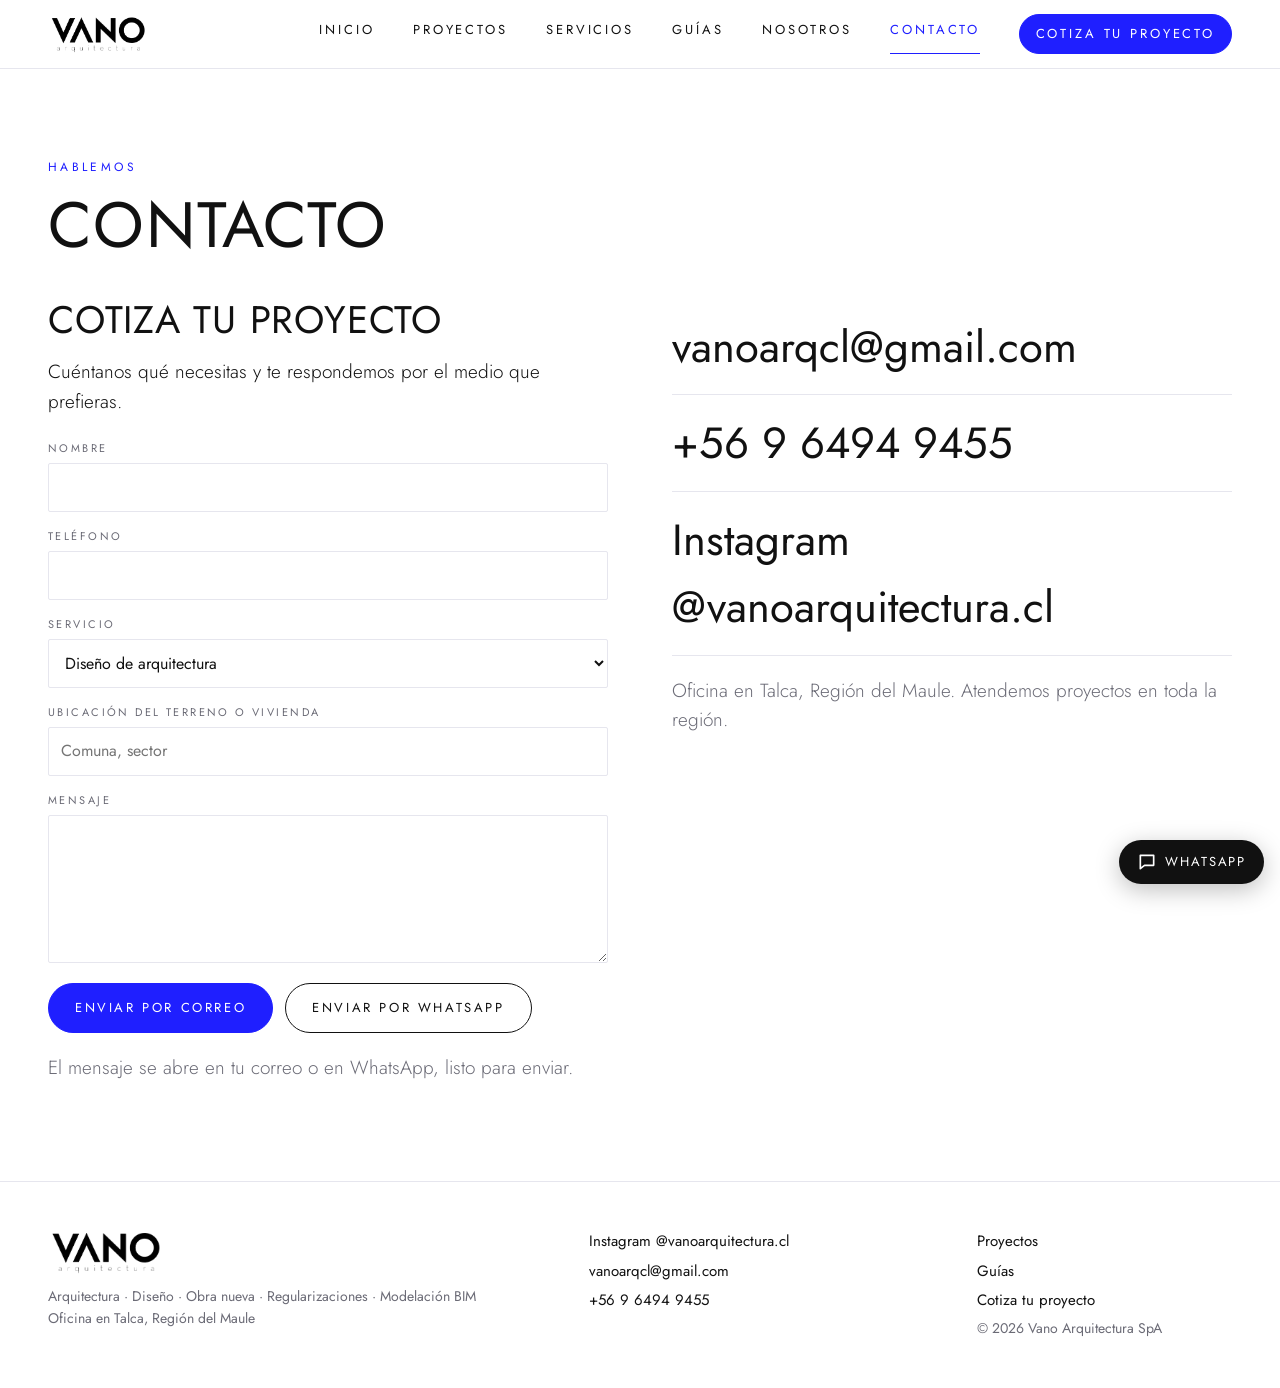
==== contacto.html @ 20f736a0 "Sitio web de Vano Arquitectura Co-Authored-By: Claude Sonnet 5.5 <noreply@anthropic.com>" ====
<!doctype html>
<html lang="es">
<head>
<meta charset="utf-8">
<meta name="viewport" content="width=device-width,initial-scale=1">
<title>Contacto y cotización — Vano Arquitectura</title>
<meta name="description" content="Cotiza tu proyecto de arquitectura, permiso o regularización con Vano Arquitectura en Talca.">
<meta property="og:type" content="website">
<meta property="og:title" content="Contacto y cotización — Vano Arquitectura">
<meta property="og:description" content="Cotiza tu proyecto de arquitectura, permiso o regularización con Vano Arquitectura en Talca.">
<meta property="og:image" content="https://vanoarqcl-arq.github.io/vano-arquitectura/img/casa-haras/01.jpg">
<meta property="og:url" content="https://vanoarqcl-arq.github.io/vano-arquitectura/contacto.html">
<link rel="canonical" href="https://vanoarqcl-arq.github.io/vano-arquitectura/contacto.html">
<meta name="theme-color" content="#1f1fff">
<link rel="icon" href="img/marca/logo.png">
<link rel="preconnect" href="https://fonts.googleapis.com"><link rel="preconnect" href="https://fonts.gstatic.com" crossorigin>
<link href="https://fonts.googleapis.com/css2?family=Jost:wght@300;400;500&display=swap" rel="stylesheet">
<link rel="stylesheet" href="css/style.css">
</head>
<body data-page="contacto">
<header id="site-header"></header>
<main>
<div class="wrap"><div class="page-title"><p class="eyebrow">Hablemos</p><h1>Contacto</h1></div>
<div class="two"><div id="cotiza"><h2>Cotiza tu proyecto</h2><p class="intro" style="margin-bottom:24px">Cuéntanos qué necesitas y te respondemos por el medio que prefieras.</p>
 <form id="cotiza-form" class="form">
  <label>Nombre<input name="nombre" required autocomplete="name"></label>
  <label>Teléfono<input name="telefono" type="tel" autocomplete="tel"></label>
  <label>Servicio<select name="servicio"><option>Diseño de arquitectura</option><option>Permiso de edificación</option><option>Regularización (Ley del Mono)</option><option>Modelación BIM</option><option>Renderizado</option><option>Dron o impresión 3D</option><option>Otro</option></select></label>
  <label>Ubicación del terreno o vivienda<input name="lugar" placeholder="Comuna, sector"></label>
  <label>Mensaje<textarea name="mensaje" rows="5" required></textarea></label>
  <div class="botones"><button type="button" class="btn" id="enviar-mail">Enviar por correo</button><button type="button" class="btn ghost" id="enviar-wa">Enviar por WhatsApp</button></div>
  <p class="note">El mensaje se abre en tu correo o en WhatsApp, listo para enviar.</p>
 </form></div>
<div><div class="big-links" id="contacto-datos"></div><p class="note" style="margin-top:20px">Oficina en Talca, Región del Maule. Atendemos proyectos en toda la región.</p></div></div></div>
<div style="height:80px"></div>
</main>
<footer id="site-footer"></footer>
<script src="js/data.js"></script>
<script src="js/app.js"></script>
</body>
</html>
---- css/style.css ----
:root{--ink:#111;--paper:#fff;--blue:#1f1fff;--mute:#6b6b76;--line:#e6e6ee;--gut:clamp(16px,4vw,48px)}
@media(prefers-color-scheme:dark){:root{--ink:#f2f2f5;--paper:#0d0d12;--blue:#7c7cff;--mute:#9a9aa8;--line:#25252e}
 .brand img,.foot-logo{filter:invert(1)}}
*{box-sizing:border-box;margin:0;padding:0}
html{scroll-behavior:smooth}
body{font-family:'Jost',system-ui,sans-serif;background:var(--paper);color:var(--ink);line-height:1.55;font-size:17px}
img{display:block;max-width:100%}
a{color:inherit;text-decoration:none}
.wrap{max-width:1320px;margin:0 auto;padding:0 var(--gut)}
h1,h2,h3{font-weight:500;letter-spacing:.02em;line-height:1.1}
.eyebrow{font-size:12px;letter-spacing:.28em;text-transform:uppercase;color:var(--blue);margin-bottom:14px}
.lead{font-size:clamp(20px,2.4vw,28px);max-width:32ch;font-weight:300;line-height:1.3}

#site-header{position:fixed;inset:0 0 auto 0;z-index:20;display:flex;justify-content:space-between;align-items:center;padding:14px var(--gut);background:color-mix(in srgb,var(--paper) 88%,transparent);backdrop-filter:blur(8px);border-bottom:1px solid var(--line)}
.brand img{height:38px;width:auto}
#site-header nav{display:flex;gap:clamp(16px,3vw,40px)}
#site-header nav a{font-size:13px;letter-spacing:.22em;text-transform:uppercase;padding:6px 0;border-bottom:1px solid transparent}
#site-header nav a:hover,#site-header nav a.on{border-color:var(--blue);color:var(--blue)}
.menu-btn{display:none;background:none;border:0;width:40px;height:40px;cursor:pointer}
.menu-btn span{display:block;height:2px;background:var(--ink);margin:6px 8px}
main{padding-top:68px}

.hero{position:relative;min-height:calc(100vh - 68px);background:#222 center/cover;display:flex;align-items:flex-end;color:#fff}
.hero::after{content:'';position:absolute;inset:0;background:linear-gradient(to top,rgba(0,0,0,.62),rgba(0,0,0,.05) 60%)}
.hero .wrap{position:relative;z-index:1;padding-bottom:clamp(32px,7vh,84px);width:100%}
.hero h1{font-size:clamp(34px,6.4vw,92px);text-transform:uppercase;font-weight:400;max-width:16ch}
.hero p{margin-top:18px;letter-spacing:.2em;font-size:13px;text-transform:uppercase;opacity:.85}

section{padding:clamp(56px,9vw,120px) 0}
.manifesto{display:grid;grid-template-columns:1fr 1.3fr;gap:clamp(24px,6vw,96px);align-items:start}
.manifesto h2{font-size:clamp(26px,3.6vw,48px);text-transform:uppercase;font-weight:400}
.manifesto p{font-size:clamp(18px,1.6vw,22px);font-weight:300;margin-bottom:1em;max-width:52ch}
.link{display:inline-block;margin-top:16px;font-size:13px;letter-spacing:.22em;text-transform:uppercase;border-bottom:1px solid var(--blue);color:var(--blue);padding-bottom:4px}
.sec-head{display:flex;justify-content:space-between;align-items:baseline;margin-bottom:32px;gap:16px;flex-wrap:wrap}
.sec-head h2{font-size:clamp(22px,2.4vw,32px);text-transform:uppercase;font-weight:400}

.grid{display:grid;grid-template-columns:repeat(auto-fill,minmax(min(100%,340px),1fr));gap:clamp(16px,2vw,32px)}
.card .ph{aspect-ratio:4/3;overflow:hidden;background:var(--line)}
.card img{width:100%;height:100%;object-fit:cover;transition:transform .8s ease}
.card:hover img{transform:scale(1.04)}
.cap{display:flex;justify-content:space-between;align-items:baseline;padding-top:12px;font-size:15px;letter-spacing:.14em;text-transform:uppercase}
.cap small{color:var(--mute);font-size:12px;letter-spacing:.18em}

.band{background:var(--blue);color:#fff}
@media(prefers-color-scheme:dark){.band{color:#0d0d12}}
.band ul{list-style:none;display:grid;grid-template-columns:repeat(auto-fit,minmax(200px,1fr));gap:20px 32px}
.band li{border-top:1px solid currentColor;padding-top:14px;font-size:clamp(17px,1.6vw,21px)}
.band li span{display:block;font-size:12px;letter-spacing:.24em;opacity:.7;margin-bottom:6px}

.page-title{padding:clamp(40px,7vw,96px) 0 clamp(20px,3vw,40px)}
.page-title h1{font-size:clamp(34px,5vw,68px);text-transform:uppercase;font-weight:400}
.chips{display:flex;gap:10px;flex-wrap:wrap;margin-bottom:28px}
.chip{font:inherit;font-size:12px;letter-spacing:.2em;text-transform:uppercase;background:none;color:var(--ink);border:1px solid var(--line);padding:9px 18px;border-radius:99px;cursor:pointer}
.chip.on,.chip:hover{border-color:var(--blue);color:var(--blue)}

.p-hero img{width:100%;max-height:82vh;object-fit:cover}
.p-body{display:grid;grid-template-columns:1fr 1.3fr;gap:clamp(24px,6vw,96px);padding:clamp(40px,6vw,80px) 0}
.p-body p{font-weight:300;font-size:clamp(18px,1.6vw,22px);max-width:52ch}
.gal{display:grid;grid-template-columns:repeat(2,1fr);gap:clamp(12px,1.6vw,24px)}
.gal figure.wide{grid-column:span 2}
.gal figure.tall{background:#fff;border:1px solid var(--line)}
.gal img{width:100%;height:auto}
.gal figcaption{font-size:12px;letter-spacing:.2em;text-transform:uppercase;color:var(--mute);padding:8px 0}
.gal figure.tall figcaption{padding:8px 12px;background:var(--paper)}
.next{border-top:1px solid var(--line);margin-top:clamp(40px,6vw,80px)}
.next a{display:block;padding:clamp(32px,5vw,64px) 0}
.next small{display:block;font-size:12px;letter-spacing:.28em;text-transform:uppercase;color:var(--blue)}
.next span{font-size:clamp(28px,5vw,64px);text-transform:uppercase}

.svc{display:grid;grid-template-columns:repeat(auto-fit,minmax(260px,1fr));gap:0 clamp(24px,4vw,64px)}
.svc article{border-top:1px solid var(--line);padding:24px 0 40px}
.svc span{font-size:12px;letter-spacing:.24em;color:var(--blue)}
.svc h3{font-size:24px;margin:10px 0}
.svc p{font-weight:300;color:var(--mute)}
.two{display:grid;grid-template-columns:1fr 1fr;gap:clamp(24px,5vw,80px)}
.two h2{font-size:clamp(24px,3vw,40px);text-transform:uppercase;font-weight:400}
.two p{font-weight:300;font-size:19px;margin-bottom:1em}
.big-links a{display:block;font-size:clamp(22px,3.4vw,44px);border-bottom:1px solid var(--line);padding:14px 0;overflow-wrap:anywhere}
.big-links a:hover{color:var(--blue)}

#site-footer{border-top:1px solid var(--line);padding:48px 0}
.foot{display:grid;grid-template-columns:2fr 1.4fr 1fr;gap:32px;font-size:15px}
.foot-logo{height:44px;margin-bottom:12px}
.foot a{display:block;margin-bottom:6px}.foot a:hover{color:var(--blue)}
.foot p,.copy{color:var(--mute);font-size:14px}

@media(max-width:820px){
 .menu-btn{display:block}
 #site-header nav{position:fixed;inset:68px 0 auto 0;flex-direction:column;gap:0;background:var(--paper);border-bottom:1px solid var(--line);transform:translateY(-130%);transition:transform .3s}
 .menu-open #site-header nav{transform:none}
 #site-header nav a{padding:18px var(--gut);border-top:1px solid var(--line)}
 .manifesto,.p-body,.two,.foot{grid-template-columns:1fr}
 .gal{grid-template-columns:1fr}.gal figure.wide{grid-column:auto}
}
@media(prefers-reduced-motion:reduce){*{transition:none!important;scroll-behavior:auto!important}}

.meta{display:flex;flex-wrap:wrap;gap:12px 48px;margin-top:32px;padding-top:20px;border-top:1px solid var(--line)}
.meta dt{font-size:11px;letter-spacing:.24em;text-transform:uppercase;color:var(--mute)}
.meta dd{font-size:20px;margin-top:2px}

.anchors{display:flex;gap:12px 32px;flex-wrap:wrap;margin-top:24px;padding-bottom:8px}
.anchors a{font-size:13px;letter-spacing:.2em;text-transform:uppercase;color:var(--blue);border-bottom:1px solid var(--blue);padding-bottom:4px}
.h-sec{font-size:clamp(26px,3.6vw,48px);text-transform:uppercase;font-weight:400;max-width:22ch}
.intro{font-size:clamp(18px,1.6vw,22px);font-weight:300;max-width:60ch;margin-top:16px}
.steps{display:grid;grid-template-columns:repeat(auto-fit,minmax(260px,1fr));gap:clamp(16px,2vw,32px);margin:40px 0}
.steps article{border:1px solid var(--line);padding:28px}
.steps .n{font-size:12px;letter-spacing:.24em;text-transform:uppercase;color:var(--blue)}
.steps h3{font-size:22px;margin:8px 0 12px}
.steps p{font-weight:300;color:var(--mute);margin-bottom:10px}
.steps ul,.plain{list-style:none}
.steps li,.plain li{padding:8px 0 8px 18px;border-top:1px solid var(--line);position:relative;font-weight:300}
.steps li::before,.plain li::before{content:'';position:absolute;left:0;top:19px;width:8px;height:1px;background:var(--blue)}
.cols{display:grid;grid-template-columns:repeat(auto-fit,minmax(280px,1fr));gap:40px clamp(24px,4vw,64px);margin-top:48px}
.cols h3{font-size:14px;letter-spacing:.22em;text-transform:uppercase;font-weight:500;margin-bottom:14px}
.cols p{font-weight:300;margin-bottom:12px}
.note{font-size:14px;color:var(--mute)}
.pay{display:flex;gap:12px;margin:12px 0 16px}
.pay div{flex:1;border:1px solid var(--line);padding:14px;text-align:center}
.pay b{display:block;font-size:28px;font-weight:400;color:var(--blue)}
.pay span{font-size:12px;letter-spacing:.2em;text-transform:uppercase;color:var(--mute)}
section.dark{background:#141419;color:#f2f2f5}
section.dark .eyebrow{color:#8f8fff}
section.dark .note,section.dark .steps p{color:#a0a0ac}
section.dark .plain li{border-color:#2b2b35}
section.dark .plain li::before{background:#8f8fff}
.deadline{margin-top:28px;font-size:clamp(24px,3vw,40px);font-weight:400;color:#8f8fff}
.deadline span{display:block;font-size:14px;letter-spacing:.2em;text-transform:uppercase;color:#f2f2f5;margin-top:4px}

/* --- v2: CTA, WhatsApp, estados, filtros, mapa, botones, formulario, equipo, guías --- */
#site-header nav a.cta{background:var(--blue);color:#fff;border:1px solid var(--blue);padding:9px 16px;border-radius:99px}
#site-header nav a.cta:hover{background:transparent;color:var(--blue)}
@media(prefers-color-scheme:dark){#site-header nav a.cta{color:#0d0d12}#site-header nav a.cta:hover{color:var(--blue)}}
.btn{display:inline-block;font:inherit;font-size:13px;letter-spacing:.2em;text-transform:uppercase;padding:14px 26px;border-radius:99px;background:var(--blue);color:#fff;border:1px solid var(--blue);cursor:pointer}
.btn:hover{background:transparent;color:var(--blue)}
.btn.ghost{background:transparent;color:inherit;border-color:currentColor}
.btn.ghost:hover{color:var(--blue);border-color:var(--blue)}
.hero-cta{display:flex;gap:12px;flex-wrap:wrap;margin-top:28px}
.hero .btn{color:#fff}.hero .btn:hover{background:#fff;color:#111;border-color:#fff}
.hero .btn.ghost{color:#fff}
.cta-band{background:var(--ink);color:var(--paper)}
.cta-band .wrap{display:flex;justify-content:space-between;align-items:center;gap:24px;flex-wrap:wrap}
.cta-band h2{font-size:clamp(24px,3.4vw,44px);font-weight:400;text-transform:uppercase;max-width:22ch}
.cta-band .btn{background:var(--paper);color:var(--ink);border-color:var(--paper)}
.cta-band .btn:hover{background:transparent;color:var(--paper)}
.wa{position:fixed;right:16px;bottom:16px;z-index:30;display:flex;gap:8px;align-items:center;background:var(--ink);color:var(--paper);padding:12px 18px;border-radius:99px;font-size:13px;letter-spacing:.14em;text-transform:uppercase;box-shadow:0 6px 24px rgba(0,0,0,.25)}
.wa:hover{background:var(--blue);color:#fff}
@media(max-width:520px){.wa span{display:none}.wa{padding:14px}}
.mapa-link{margin-top:24px}
.ig-grid{display:grid;grid-template-columns:repeat(auto-fill,minmax(150px,1fr));gap:8px}
.ig-grid a{aspect-ratio:1;overflow:hidden;background:var(--line)}
.ig-grid img{width:100%;height:100%;object-fit:cover;transition:transform .6s}
.ig-grid a:hover img{transform:scale(1.06)}
.ig-embeds{display:grid;grid-template-columns:repeat(auto-fill,minmax(300px,1fr));gap:16px}

.ph{position:relative}
.badge{display:inline-block;font-size:11px;letter-spacing:.18em;text-transform:uppercase;padding:5px 10px;background:var(--paper);color:var(--ink);border:1px solid var(--line)}
.card .badge{position:absolute;left:10px;top:10px}
.b-construido{background:var(--blue);color:#fff;border-color:var(--blue)}
.page-title .badge{margin:12px 0 0}
.filtros{display:flex;gap:12px 20px;flex-wrap:wrap;align-items:flex-end;margin-bottom:16px}
.filtros label{display:flex;flex-direction:column;gap:6px;font-size:11px;letter-spacing:.22em;text-transform:uppercase;color:var(--mute)}
.filtros select,.form input,.form select,.form textarea{font:inherit;font-size:16px;color:var(--ink);background:var(--paper);border:1px solid var(--line);padding:11px 12px;border-radius:2px;min-width:150px}
.filtros select:focus,.form input:focus,.form select:focus,.form textarea:focus{outline:2px solid var(--blue);outline-offset:1px}
.vista{margin-left:auto;display:flex;gap:8px}
.conteo{font-size:13px;letter-spacing:.14em;text-transform:uppercase;color:var(--mute);margin-bottom:20px}
.vacio{grid-column:1/-1;color:var(--mute)}
#mapa{height:min(70vh,560px);border:1px solid var(--line);background:var(--line)}
#mapa-wrap .note{margin-top:8px}
[hidden]{display:none!important}

.botones{display:flex;gap:12px;flex-wrap:wrap;margin:8px 0 36px}
.mat{font-size:12px;letter-spacing:.18em;text-transform:uppercase;padding:12px 20px;border:1px solid var(--ink);border-radius:99px}
a.mat:hover{border-color:var(--blue);color:var(--blue)}
.mat.go{background:var(--blue);border-color:var(--blue);color:#fff}
.mat.go:hover{background:transparent;color:var(--blue)}
.mat.off{border-style:dashed;border-color:var(--line);color:var(--mute);cursor:default}
.mat.off em{font-style:normal;opacity:.75;margin-left:6px}
.meta.cred{margin:0 0 40px;border-top:0;padding-top:0}
.meta.cred dd{font-size:16px}
.p-body .eyebrow{margin:0}

.form{display:grid;gap:16px;max-width:560px}
.form label{display:flex;flex-direction:column;gap:6px;font-size:11px;letter-spacing:.22em;text-transform:uppercase;color:var(--mute)}
.form input,.form select,.form textarea{width:100%;text-transform:none;letter-spacing:normal}
.form .botones{margin:4px 0}
#cotiza{scroll-margin-top:90px}

.equipo{display:grid;grid-template-columns:repeat(auto-fit,minmax(260px,1fr));gap:32px;margin-top:clamp(48px,7vw,96px)}
.persona{border-top:1px solid var(--line);padding-top:24px}
.avatar{width:96px;height:96px;border-radius:50%;overflow:hidden;background:var(--line);display:flex;align-items:center;justify-content:center;margin-bottom:16px;font-size:30px;letter-spacing:.06em;color:var(--blue)}
.avatar img{width:100%;height:100%;object-fit:cover}
.persona h3{font-size:24px}
.persona .rol{font-size:12px;letter-spacing:.2em;text-transform:uppercase;color:var(--blue);margin:6px 0 12px}
.trabaja{display:flex;justify-content:space-between;align-items:center;gap:24px;flex-wrap:wrap;margin-top:clamp(48px,7vw,96px);padding:32px;border:1px solid var(--line)}
.trabaja h3{font-size:22px;margin-bottom:6px}.trabaja p{font-weight:300;color:var(--mute)}
.guias{display:grid;grid-template-columns:repeat(auto-fill,minmax(min(100%,320px),1fr));gap:24px}
.guia{display:flex;flex-direction:column;gap:10px;border:1px solid var(--line);padding:28px;transition:border-color .2s}
.guia:hover{border-color:var(--blue)}
.guia small{font-size:11px;letter-spacing:.24em;text-transform:uppercase;color:var(--blue)}
.guia h3{font-size:22px;line-height:1.25}
.guia p{font-weight:300;color:var(--mute);flex:1}
.guia span{font-size:12px;letter-spacing:.2em;text-transform:uppercase}
.guia.off{border-style:dashed}
.dif{font-weight:500;color:var(--blue);letter-spacing:.2em;text-transform:uppercase;font-size:11px}
@media(max-width:820px){.vista{margin-left:0}.trabaja{padding:24px}}
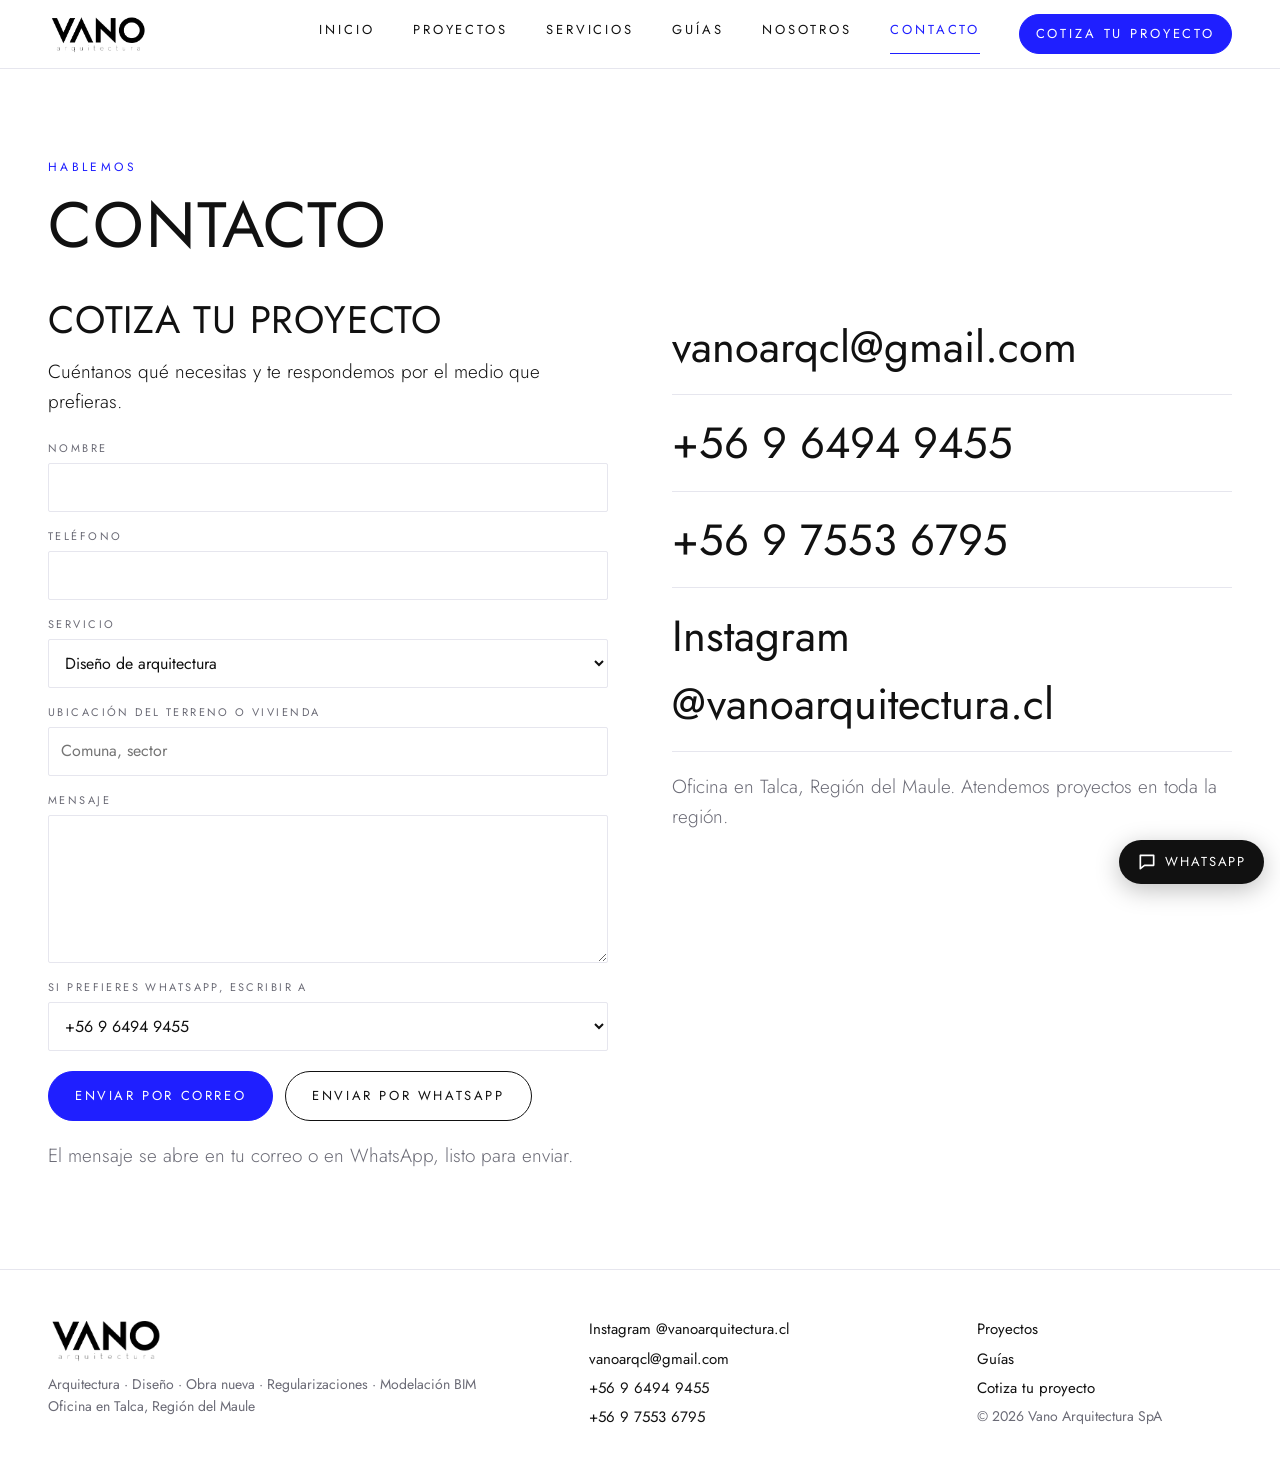
==== commit be86f6f8: "WhatsApp: elegir entre los dos números Co-Authored-By: Claude Sonnet 5.5 <noreply@anthropic.com>" ====
--- a/contacto.html
+++ b/contacto.html
@@ -28,6 +28,7 @@
   <label>Servicio<select name="servicio"><option>Diseño de arquitectura</option><option>Permiso de edificación</option><option>Regularización (Ley del Mono)</option><option>Modelación BIM</option><option>Renderizado</option><option>Dron o impresión 3D</option><option>Otro</option></select></label>
   <label>Ubicación del terreno o vivienda<input name="lugar" placeholder="Comuna, sector"></label>
   <label>Mensaje<textarea name="mensaje" rows="5" required></textarea></label>
+  <label>Si prefieres WhatsApp, escribir a<select id="wanum"></select></label>
   <div class="botones"><button type="button" class="btn" id="enviar-mail">Enviar por correo</button><button type="button" class="btn ghost" id="enviar-wa">Enviar por WhatsApp</button></div>
   <p class="note">El mensaje se abre en tu correo o en WhatsApp, listo para enviar.</p>
  </form></div>
--- a/css/style.css
+++ b/css/style.css
@@ -203,3 +203,11 @@
 .guia.off{border-style:dashed}
 .dif{font-weight:500;color:var(--blue);letter-spacing:.2em;text-transform:uppercase;font-size:11px}
 @media(max-width:820px){.vista{margin-left:0}.trabaja{padding:24px}}
+
+/* --- WhatsApp con selector de número --- */
+.wa-box{position:fixed;right:16px;bottom:16px;z-index:30;display:flex;flex-direction:column;align-items:flex-end;gap:10px}
+.wa-box .wa{position:static;border:0;font:inherit;font-size:13px;cursor:pointer}
+.wa-menu{background:var(--paper);color:var(--ink);border:1px solid var(--line);border-radius:12px;padding:14px;box-shadow:0 10px 30px rgba(0,0,0,.2);min-width:230px}
+.wa-menu p{font-size:12px;letter-spacing:.14em;text-transform:uppercase;color:var(--mute);margin-bottom:8px}
+.wa-menu a{display:block;padding:11px 12px;border:1px solid var(--line);border-radius:8px;margin-top:6px;font-size:16px}
+.wa-menu a:hover{border-color:var(--blue);color:var(--blue)}
